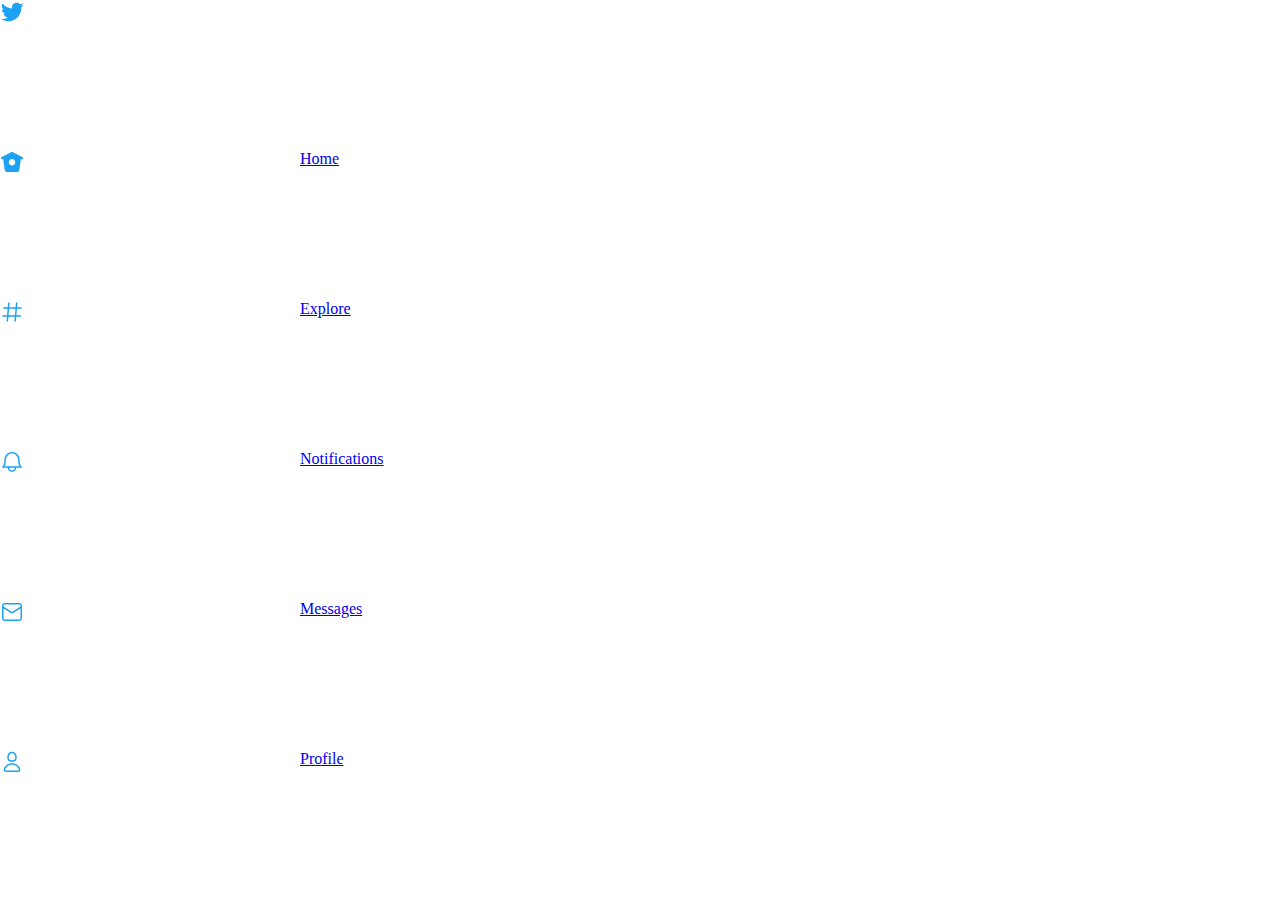
==== home.html @ f5b78ab3 "added home" ====
<html>

<head>
<link rel="stylesheet" href="twitter2-home.css"/>
</head>

<body>

<!--left-->
<div id="left">
<svg id="twitter-icon" class="icon_color">
<g>
<path d="M23.643 4.937c-.835.37-1.732.62-2.675.733.962-.576 1.7-1.49 2.048-2.578-.9.534-1.897.922-2.958 1.13-.85-.904-2.06-1.47-3.4-1.47-2.572 0-4.658 2.086-4.658 4.66 0 .364.042.718.12 1.06-3.873-.195-7.304-2.05-9.602-4.868-.4.69-.63 1.49-.63 2.342 0 1.616.823 3.043 2.072 3.878-.764-.025-1.482-.234-2.11-.583v.06c0 2.257 1.605 4.14 3.737 4.568-.392.106-.803.162-1.227.162-.3 0-.593-.028-.877-.082.593 1.85 2.313 3.198 4.352 3.234-1.595 1.25-3.604 1.995-5.786 1.995-.376 0-.747-.022-1.112-.065 2.062 1.323 4.51 2.093 7.14 2.093 8.57 0 13.255-7.098 13.255-13.254 0-.2-.005-.402-.014-.602.91-.658 1.7-1.477 2.323-2.41z">
</path>
</g>
</svg>

<a  id="home_icon"  href="#">
	<div class="flex_row">
		<div class=flex_display">
			<svg class="icon_color">
			<g>
			<path d="M22.58 7.35L12.475 1.897c-.297-.16-.654-.16-.95 0L1.425 7.35c-.486.264-.667.87-.405 1.356.18.335.525.525.88.525.16 0 .324-.038.475-.12l.734-.396 1.59 11.25c.216 1.214 1.31 2.062 2.66 2.062h9.282c1.35 0 2.444-.848 2.662-2.088l1.588-11.225.737.398c.485.263 1.092.082 1.354-.404.263-.486.08-1.093-.404-1.355zM12 15.435c-1.795 0-3.25-1.455-3.25-3.25s1.455-3.25 3.25-3.25 3.25 1.455 3.25 3.25-1.455 3.25-3.25 3.25z"></path>
			</g>
			</svg>
		</div>
		<div class=flex_display">
			<span>Home</span>
		</div>
	</div>
</a>
<a  id="explore_icon"  href="#">
	<div class="flex_row">
		<div class=flex_display">
			<svg class="icon_color">
			<g>
			<path d="M21 7.337h-3.93l.372-4.272c.036-.412-.27-.775-.682-.812-.417-.03-.776.27-.812.683l-.383 4.4h-6.32l.37-4.27c.037-.413-.27-.776-.68-.813-.42-.03-.777.27-.813.683l-.382 4.4H3.782c-.414 0-.75.337-.75.75s.336.75.75.75H7.61l-.55 6.327H3c-.414 0-.75.336-.75.75s.336.75.75.75h3.93l-.372 4.272c-.036.412.27.775.682.812l.066.003c.385 0 .712-.295.746-.686l.383-4.4h6.32l-.37 4.27c-.036.413.27.776.682.813l.066.003c.385 0 .712-.295.746-.686l.382-4.4h3.957c.413 0 .75-.337.75-.75s-.337-.75-.75-.75H16.39l.55-6.327H21c.414 0 .75-.336.75-.75s-.336-.75-.75-.75zm-6.115 7.826h-6.32l.55-6.326h6.32l-.55 6.326z"></path>
			</g>
			</svg>
		</div>
		<div class=flex_display">
			<span>Explore</span>
		</div>
	</div>
</a>
<a  id="notification_icon"  href="#">
	<div class="flex_row">
		<div class=flex_display">
			<svg class="icon_color">
			<g>
			<path d="M21.697 16.468c-.02-.016-2.14-1.64-2.103-6.03.02-2.532-.812-4.782-2.347-6.335C15.872 2.71 14.01 1.94 12.005 1.93h-.013c-2.004.01-3.866.78-5.242 2.174-1.534 1.553-2.368 3.802-2.346 6.334.037 4.33-2.02 5.967-2.102 6.03-.26.193-.366.53-.265.838.102.308.39.515.712.515h4.92c.102 2.31 1.997 4.16 4.33 4.16s4.226-1.85 4.327-4.16h4.922c.322 0 .61-.206.71-.514.103-.307-.003-.645-.263-.838zM12 20.478c-1.505 0-2.73-1.177-2.828-2.658h5.656c-.1 1.48-1.323 2.66-2.828 2.66zM4.38 16.32c.74-1.132 1.548-3.028 1.524-5.896-.018-2.16.644-3.982 1.913-5.267C8.91 4.05 10.397 3.437 12 3.43c1.603.008 3.087.62 4.18 1.728 1.27 1.285 1.933 3.106 1.915 5.267-.024 2.868.785 4.765 1.525 5.896H4.38z"></path>
			</g>
			</svg>
		</div>
		<div class=flex_display">
			<span>Notifications</span>
		</div>
	</div>
</a>
<a  id="messages_icon"  href="#">
	<div class="flex_row">
		<div class=flex_display">
			<svg class="icon_color">
			<g>
			<path d="M19.25 3.018H4.75C3.233 3.018 2 4.252 2 5.77v12.495c0 1.518 1.233 2.753 2.75 2.753h14.5c1.517 0 2.75-1.235 2.75-2.753V5.77c0-1.518-1.233-2.752-2.75-2.752zm-14.5 1.5h14.5c.69 0 1.25.56 1.25 1.25v.714l-8.05 5.367c-.273.18-.626.182-.9-.002L3.5 6.482v-.714c0-.69.56-1.25 1.25-1.25zm14.5 14.998H4.75c-.69 0-1.25-.56-1.25-1.25V8.24l7.24 4.83c.383.256.822.384 1.26.384.44 0 .877-.128 1.26-.383l7.24-4.83v10.022c0 .69-.56 1.25-1.25 1.25z"></path>
			</g>
			</svg>
		</div>
		<div class=flex_display">
			<span>Messages</span>
		</div>
	</div>
</a>
<a  id="profile_icon"  href="#">
	<div class="flex_row">
		<div class=flex_display">
			<svg class="icon_color">
			<g>
			<path d="M12 11.816c1.355 0 2.872-.15 3.84-1.256.814-.93 1.078-2.368.806-4.392-.38-2.825-2.117-4.512-4.646-4.512S7.734 3.343 7.354 6.17c-.272 2.022-.008 3.46.806 4.39.968 1.107 2.485 1.256 3.84 1.256zM8.84 6.368c.162-1.2.787-3.212 3.16-3.212s2.998 2.013 3.16 3.212c.207 1.55.057 2.627-.45 3.205-.455.52-1.266.743-2.71.743s-2.255-.223-2.71-.743c-.507-.578-.657-1.656-.45-3.205zm11.44 12.868c-.877-3.526-4.282-5.99-8.28-5.99s-7.403 2.464-8.28 5.99c-.172.692-.028 1.4.395 1.94.408.52 1.04.82 1.733.82h12.304c.693 0 1.325-.3 1.733-.82.424-.54.567-1.247.394-1.94zm-1.576 1.016c-.126.16-.316.246-.552.246H5.848c-.235 0-.426-.085-.552-.246-.137-.174-.18-.412-.12-.654.71-2.855 3.517-4.85 6.824-4.85s6.114 1.994 6.824 4.85c.06.242.017.48-.12.654z"></path>
			</g>
			</svg>
		</div>
		<div class=flex_display">
			<span>Profile</span>
		</div>
	</div>
</a>
</div>

<!--middle-->

<!--right-->
</body>
</html>
---- twitter2-home.css ----
body, html{
	height: 100%;
	margin: 0;
}

#left {
	width: 275px;
}
.borderbox {
	box-sizing: border-box;
}

.blockdisplay {
	display: block;
}

.inlinedisplay{
	display: inline;
}

.icon_color {
	color: rgb(29, 161, 242);
	fill: currentcolor;
}

#home_icon svg g path {
	d: "M22.58 7.35L12.475 1.897c-.297-.16-.654-.16-.95 0L1.425 7.35c-.486.264-.667.87-.405 1.356.18.335.525.525.88.525.16 0 .324-.038.475-.12l.734-.396 1.59 11.25c.216 1.214 1.31 2.062 2.66 2.062h9.282c1.35 0 2.444-.848 2.662-2.088l1.588-11.225.737.398c.485.263 1.092.082 1.354-.404.263-.486.08-1.093-.404-1.355zM12 15.435c-1.795 0-3.25-1.455-3.25-3.25s1.455-3.25 3.25-3.25 3.25 1.455 3.25 3.25-1.455 3.25-3.25 3.25z";
}

.flex_row {
	display: flex;
	flex-direction: row;
}

.flex_display {
	display: flex;
}
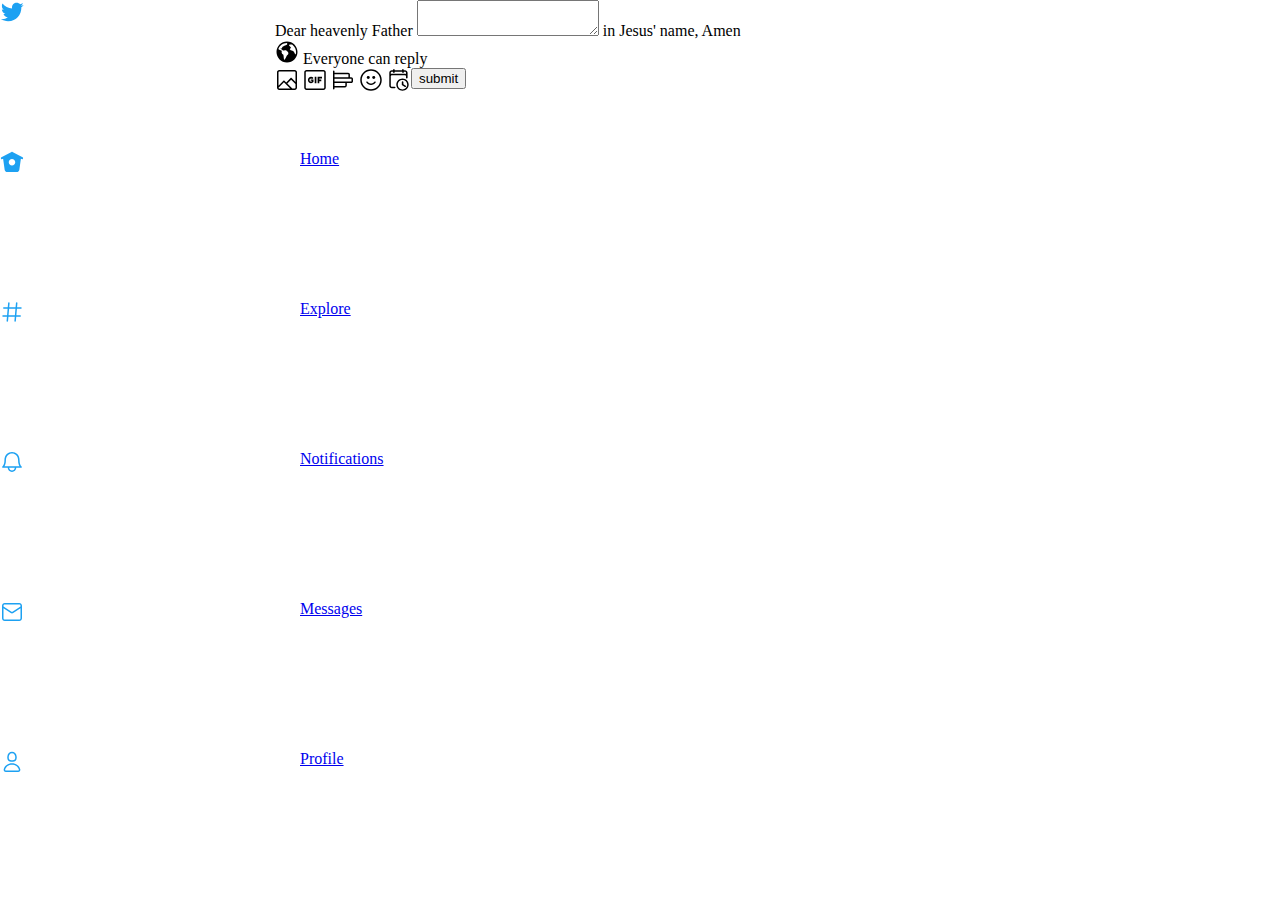
==== commit e4529454: "added textarea" ====
--- a/home.html
+++ b/home.html
@@ -6,6 +6,7 @@
 
 <body>
 
+<div class="flex_row">
 <!--left-->
 <div id="left">
 <svg id="twitter-icon" class="icon_color">
@@ -87,8 +88,67 @@
 </a>
 </div>
 
-<!--middle-->
 
 <!--right-->
+<div class="flex_row">
+<div><img alt="" draggable="true" src="https://abs.twimg.com/sticky/default_profile_images/default_profile_normal.png" class="css-9pa8cd"></div>
+<div class="flex_column">
+<div>
+<span>Dear heavenly Father</span>
+<textarea></textarea>
+<span>in Jesus' name, Amen</span>
+</div>
+<div>
+<svg class="pray_type_icons">
+<g>
+<path d="M12 1.5C6.2 1.5 1.5 6.2 1.5 12S6.2 22.5 12 22.5 22.5 17.8 22.5 12 17.8 1.5 12 1.5zM9.047 5.9c-.878.484-1.22.574-1.486.858-.263.284-.663 1.597-.84 1.712-.177.115-1.462.154-1.462.154s2.148 1.674 2.853 1.832c.706.158 2.43-.21 2.77-.142.342.07 2.116 1.67 2.324 2.074.208.404.166 1.748-.038 1.944-.204.196-1.183 1.09-1.393 1.39-.21.3-1.894 4.078-2.094 4.08-.2 0-.62-.564-.73-.848-.11-.284-.427-4.012-.59-4.263-.163-.25-1.126-.82-1.276-1.026-.15-.207-.552-1.387-.527-1.617.024-.23.492-1.007.374-1.214-.117-.207-2.207-1.033-2.61-1.18-.403-.145-.983-.332-.983-.332 1.13-3.652 4.515-6.318 8.52-6.38 0 0 .125-.018.186.14.11.286.256 1.078.092 1.345-.143.23-2.21.99-3.088 1.474zm11.144 8.24c-.21-.383-1.222-2.35-1.593-2.684-.23-.208-2.2-.912-2.55-1.09-.352-.177-1.258-.997-1.267-1.213-.01-.216 1.115-1.204 1.15-1.524.056-.49-1.882-1.835-1.897-2.054-.015-.22.147-.66.31-.81.403-.36 3.19.04 3.556.36 2 1.757 3.168 4.126 3.168 6.873 0 .776-.18 1.912-.282 2.18-.08.21-.443.232-.595-.04z">
+</path>
+</g>
+</svg>
+<span>Everyone can reply</span></div>
+<div class="flex_row">
+<div>
+<!--image-->
+<svg class="pray_type_icons">
+<g>
+<path d="M19.75 2H4.25C3.01 2 2 3.01 2 4.25v15.5C2 20.99 3.01 22 4.25 22h15.5c1.24 0 2.25-1.01 2.25-2.25V4.25C22 3.01 20.99 2 19.75 2zM4.25 3.5h15.5c.413 0 .75.337.75.75v9.676l-3.858-3.858c-.14-.14-.33-.22-.53-.22h-.003c-.2 0-.393.08-.532.224l-4.317 4.384-1.813-1.806c-.14-.14-.33-.22-.53-.22-.193-.03-.395.08-.535.227L3.5 17.642V4.25c0-.413.337-.75.75-.75zm-.744 16.28l5.418-5.534 6.282 6.254H4.25c-.402 0-.727-.322-.744-.72zm16.244.72h-2.42l-5.007-4.987 3.792-3.85 4.385 4.384v3.703c0 .413-.337.75-.75.75z">
+</path>
+</g>
+</svg>
+<!--gif-->
+<svg class="pray_type_icons">
+<g>
+<path d="M19 10.5V8.8h-4.4v6.4h1.7v-2h2v-1.7h-2v-1H19zm-7.3-1.7h1.7v6.4h-1.7V8.8zm-3.6 1.6c.4 0 .9.2 1.2.5l1.2-1C9.9 9.2 9 8.8 8.1 8.8c-1.8 0-3.2 1.4-3.2 3.2s1.4 3.2 3.2 3.2c1 0 1.8-.4 2.4-1.1v-2.5H7.7v1.2h1.2v.6c-.2.1-.5.2-.8.2-.9 0-1.6-.7-1.6-1.6 0-.8.7-1.6 1.6-1.6z">
+</path>
+<path d="M20.5 2.02h-17c-1.24 0-2.25 1.007-2.25 2.247v15.507c0 1.238 1.01 2.246 2.25 2.246h17c1.24 0 2.25-1.008 2.25-2.246V4.267c0-1.24-1.01-2.247-2.25-2.247zm.75 17.754c0 .41-.336.746-.75.746h-17c-.414 0-.75-.336-.75-.746V4.267c0-.412.336-.747.75-.747h17c.414 0 .75.335.75.747v15.507z"></path>
+</g>
+</svg class="pray_type_icons">
+<!--bar-->
+<svg class="pray_type_icons">
+<g>
+<path d="M20.222 9.16h-1.334c.015-.09.028-.182.028-.277V6.57c0-.98-.797-1.777-1.778-1.777H3.5V3.358c0-.414-.336-.75-.75-.75s-.75.336-.75.75V20.83c0 .415.336.75.75.75s.75-.335.75-.75v-1.434h10.556c.98 0 1.778-.797 1.778-1.777v-2.313c0-.095-.014-.187-.028-.278h4.417c.98 0 1.778-.798 1.778-1.778v-2.31c0-.983-.797-1.78-1.778-1.78zM17.14 6.293c.152 0 .277.124.277.277v2.31c0 .154-.125.28-.278.28H3.5V6.29h13.64zm-2.807 9.014v2.312c0 .153-.125.277-.278.277H3.5v-2.868h10.556c.153 0 .277.126.277.28zM20.5 13.25c0 .153-.125.277-.278.277H3.5V10.66h16.722c.153 0 .278.124.278.277v2.313z">
+</path>
+</g>
+</svg>
+<!--smiley-->
+<svg class="pray_type_icons">
+<g>
+<path d="M12 22.75C6.072 22.75 1.25 17.928 1.25 12S6.072 1.25 12 1.25 22.75 6.072 22.75 12 17.928 22.75 12 22.75zm0-20C6.9 2.75 2.75 6.9 2.75 12S6.9 21.25 12 21.25s9.25-4.15 9.25-9.25S17.1 2.75 12 2.75z"></path><path d="M12 17.115c-1.892 0-3.633-.95-4.656-2.544-.224-.348-.123-.81.226-1.035.348-.226.812-.124 1.036.226.747 1.162 2.016 1.855 3.395 1.855s2.648-.693 3.396-1.854c.224-.35.688-.45 1.036-.225.35.224.45.688.226 1.036-1.025 1.594-2.766 2.545-4.658 2.545z"></path><circle cx="14.738" cy="9.458" r="1.478"></circle><circle cx="9.262" cy="9.458" r="1.478"></circle
+</g>
+</svg>
+<!--schedule-->
+<svg class="pray_type_icons">
+<g><path d="M-37.9 18c-.1-.1-.1-.1-.1-.2.1 0 .1.1.1.2z"></path><path d="M-37.9 18c-.1-.1-.1-.1-.1-.2.1 0 .1.1.1.2zM18 2.2h-1.3v-.3c0-.4-.3-.8-.8-.8-.4 0-.8.3-.8.8v.3H7.7v-.3c0-.4-.3-.8-.8-.8-.4 0-.8.3-.8.8v.3H4.8c-1.4 0-2.5 1.1-2.5 2.5v13.1c0 1.4 1.1 2.5 2.5 2.5h2.9c.4 0 .8-.3.8-.8 0-.4-.3-.8-.8-.8H4.8c-.6 0-1-.5-1-1V7.9c0-.3.4-.7 1-.7H18c.6 0 1 .4 1 .7v1.8c0 .4.3.8.8.8.4 0 .8-.3.8-.8v-5c-.1-1.4-1.2-2.5-2.6-2.5zm1 3.7c-.3-.1-.7-.2-1-.2H4.8c-.4 0-.7.1-1 .2V4.7c0-.6.5-1 1-1h1.3v.5c0 .4.3.8.8.8.4 0 .8-.3.8-.8v-.5h7.5v.5c0 .4.3.8.8.8.4 0 .8-.3.8-.8v-.5H18c.6 0 1 .5 1 1v1.2z"></path><path d="M15.5 10.4c-3.4 0-6.2 2.8-6.2 6.2 0 3.4 2.8 6.2 6.2 6.2 3.4 0 6.2-2.8 6.2-6.2 0-3.4-2.8-6.2-6.2-6.2zm0 11c-2.6 0-4.7-2.1-4.7-4.7s2.1-4.7 4.7-4.7 4.7 2.1 4.7 4.7c0 2.5-2.1 4.7-4.7 4.7z"></path><path d="M18.9 18.7c-.1.2-.4.4-.6.4-.1 0-.3 0-.4-.1l-3.1-2v-3c0-.4.3-.8.8-.8.4 0 .8.3.8.8v2.2l2.4 1.5c.2.2.3.6.1 1z"></path></g>	
+</svg>
+</div>
+<div>
+<button>submit</button>
+<div>
+</div>
+</div>
+</div>
+
+</div>
+</div>
 </body>
 </html>--- a/twitter2-home.css
+++ b/twitter2-home.css
@@ -32,6 +32,14 @@
 	flex-direction: row;
 }
 
+.pray_type_icons{
+	height: 1.5em;
+	width: 1.5em;
+}
+.flex_column {
+	display: flex;
+	flex-direction: column;
+}
 .flex_display {
 	display: flex;
 }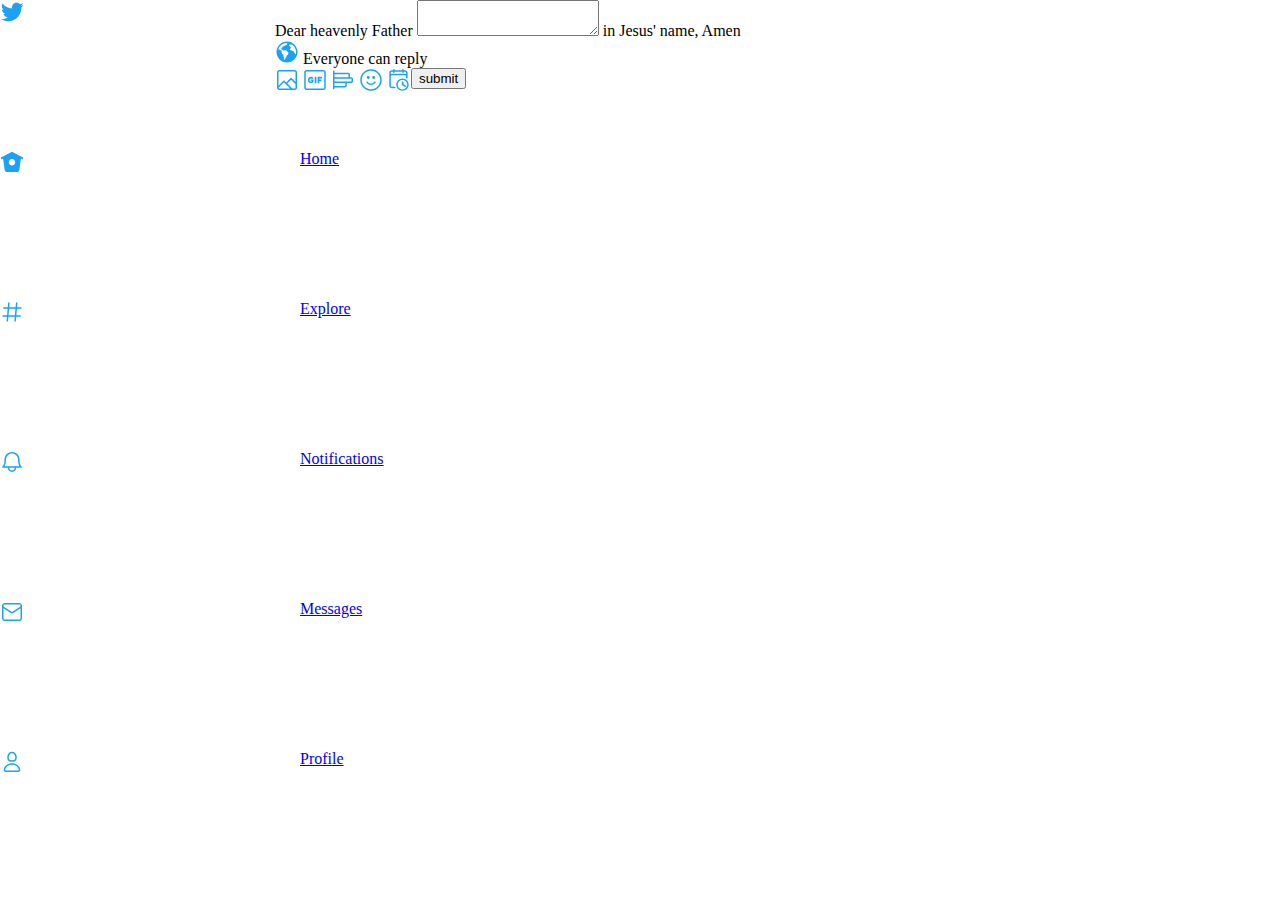
==== commit 355fb3e2: "added textarea" ====
--- a/home.html
+++ b/home.html
@@ -99,7 +99,7 @@
 <span>in Jesus' name, Amen</span>
 </div>
 <div>
-<svg class="pray_type_icons">
+<svg class="icon_color pray_type_icons">
 <g>
 <path d="M12 1.5C6.2 1.5 1.5 6.2 1.5 12S6.2 22.5 12 22.5 22.5 17.8 22.5 12 17.8 1.5 12 1.5zM9.047 5.9c-.878.484-1.22.574-1.486.858-.263.284-.663 1.597-.84 1.712-.177.115-1.462.154-1.462.154s2.148 1.674 2.853 1.832c.706.158 2.43-.21 2.77-.142.342.07 2.116 1.67 2.324 2.074.208.404.166 1.748-.038 1.944-.204.196-1.183 1.09-1.393 1.39-.21.3-1.894 4.078-2.094 4.08-.2 0-.62-.564-.73-.848-.11-.284-.427-4.012-.59-4.263-.163-.25-1.126-.82-1.276-1.026-.15-.207-.552-1.387-.527-1.617.024-.23.492-1.007.374-1.214-.117-.207-2.207-1.033-2.61-1.18-.403-.145-.983-.332-.983-.332 1.13-3.652 4.515-6.318 8.52-6.38 0 0 .125-.018.186.14.11.286.256 1.078.092 1.345-.143.23-2.21.99-3.088 1.474zm11.144 8.24c-.21-.383-1.222-2.35-1.593-2.684-.23-.208-2.2-.912-2.55-1.09-.352-.177-1.258-.997-1.267-1.213-.01-.216 1.115-1.204 1.15-1.524.056-.49-1.882-1.835-1.897-2.054-.015-.22.147-.66.31-.81.403-.36 3.19.04 3.556.36 2 1.757 3.168 4.126 3.168 6.873 0 .776-.18 1.912-.282 2.18-.08.21-.443.232-.595-.04z">
 </path>
@@ -109,35 +109,35 @@
 <div class="flex_row">
 <div>
 <!--image-->
-<svg class="pray_type_icons">
+<svg class="icon_color pray_type_icons">
 <g>
 <path d="M19.75 2H4.25C3.01 2 2 3.01 2 4.25v15.5C2 20.99 3.01 22 4.25 22h15.5c1.24 0 2.25-1.01 2.25-2.25V4.25C22 3.01 20.99 2 19.75 2zM4.25 3.5h15.5c.413 0 .75.337.75.75v9.676l-3.858-3.858c-.14-.14-.33-.22-.53-.22h-.003c-.2 0-.393.08-.532.224l-4.317 4.384-1.813-1.806c-.14-.14-.33-.22-.53-.22-.193-.03-.395.08-.535.227L3.5 17.642V4.25c0-.413.337-.75.75-.75zm-.744 16.28l5.418-5.534 6.282 6.254H4.25c-.402 0-.727-.322-.744-.72zm16.244.72h-2.42l-5.007-4.987 3.792-3.85 4.385 4.384v3.703c0 .413-.337.75-.75.75z">
 </path>
 </g>
 </svg>
 <!--gif-->
-<svg class="pray_type_icons">
+<svg class="icon_color pray_type_icons">
 <g>
 <path d="M19 10.5V8.8h-4.4v6.4h1.7v-2h2v-1.7h-2v-1H19zm-7.3-1.7h1.7v6.4h-1.7V8.8zm-3.6 1.6c.4 0 .9.2 1.2.5l1.2-1C9.9 9.2 9 8.8 8.1 8.8c-1.8 0-3.2 1.4-3.2 3.2s1.4 3.2 3.2 3.2c1 0 1.8-.4 2.4-1.1v-2.5H7.7v1.2h1.2v.6c-.2.1-.5.2-.8.2-.9 0-1.6-.7-1.6-1.6 0-.8.7-1.6 1.6-1.6z">
 </path>
 <path d="M20.5 2.02h-17c-1.24 0-2.25 1.007-2.25 2.247v15.507c0 1.238 1.01 2.246 2.25 2.246h17c1.24 0 2.25-1.008 2.25-2.246V4.267c0-1.24-1.01-2.247-2.25-2.247zm.75 17.754c0 .41-.336.746-.75.746h-17c-.414 0-.75-.336-.75-.746V4.267c0-.412.336-.747.75-.747h17c.414 0 .75.335.75.747v15.507z"></path>
 </g>
-</svg class="pray_type_icons">
+</svg>
 <!--bar-->
-<svg class="pray_type_icons">
+<svg class="pray_type_icons icon_color">
 <g>
 <path d="M20.222 9.16h-1.334c.015-.09.028-.182.028-.277V6.57c0-.98-.797-1.777-1.778-1.777H3.5V3.358c0-.414-.336-.75-.75-.75s-.75.336-.75.75V20.83c0 .415.336.75.75.75s.75-.335.75-.75v-1.434h10.556c.98 0 1.778-.797 1.778-1.777v-2.313c0-.095-.014-.187-.028-.278h4.417c.98 0 1.778-.798 1.778-1.778v-2.31c0-.983-.797-1.78-1.778-1.78zM17.14 6.293c.152 0 .277.124.277.277v2.31c0 .154-.125.28-.278.28H3.5V6.29h13.64zm-2.807 9.014v2.312c0 .153-.125.277-.278.277H3.5v-2.868h10.556c.153 0 .277.126.277.28zM20.5 13.25c0 .153-.125.277-.278.277H3.5V10.66h16.722c.153 0 .278.124.278.277v2.313z">
 </path>
 </g>
 </svg>
 <!--smiley-->
-<svg class="pray_type_icons">
+<svg class="pray_type_icons icon_color">
 <g>
 <path d="M12 22.75C6.072 22.75 1.25 17.928 1.25 12S6.072 1.25 12 1.25 22.75 6.072 22.75 12 17.928 22.75 12 22.75zm0-20C6.9 2.75 2.75 6.9 2.75 12S6.9 21.25 12 21.25s9.25-4.15 9.25-9.25S17.1 2.75 12 2.75z"></path><path d="M12 17.115c-1.892 0-3.633-.95-4.656-2.544-.224-.348-.123-.81.226-1.035.348-.226.812-.124 1.036.226.747 1.162 2.016 1.855 3.395 1.855s2.648-.693 3.396-1.854c.224-.35.688-.45 1.036-.225.35.224.45.688.226 1.036-1.025 1.594-2.766 2.545-4.658 2.545z"></path><circle cx="14.738" cy="9.458" r="1.478"></circle><circle cx="9.262" cy="9.458" r="1.478"></circle
 </g>
 </svg>
 <!--schedule-->
-<svg class="pray_type_icons">
+<svg class="pray_type_icons icon_color">
 <g><path d="M-37.9 18c-.1-.1-.1-.1-.1-.2.1 0 .1.1.1.2z"></path><path d="M-37.9 18c-.1-.1-.1-.1-.1-.2.1 0 .1.1.1.2zM18 2.2h-1.3v-.3c0-.4-.3-.8-.8-.8-.4 0-.8.3-.8.8v.3H7.7v-.3c0-.4-.3-.8-.8-.8-.4 0-.8.3-.8.8v.3H4.8c-1.4 0-2.5 1.1-2.5 2.5v13.1c0 1.4 1.1 2.5 2.5 2.5h2.9c.4 0 .8-.3.8-.8 0-.4-.3-.8-.8-.8H4.8c-.6 0-1-.5-1-1V7.9c0-.3.4-.7 1-.7H18c.6 0 1 .4 1 .7v1.8c0 .4.3.8.8.8.4 0 .8-.3.8-.8v-5c-.1-1.4-1.2-2.5-2.6-2.5zm1 3.7c-.3-.1-.7-.2-1-.2H4.8c-.4 0-.7.1-1 .2V4.7c0-.6.5-1 1-1h1.3v.5c0 .4.3.8.8.8.4 0 .8-.3.8-.8v-.5h7.5v.5c0 .4.3.8.8.8.4 0 .8-.3.8-.8v-.5H18c.6 0 1 .5 1 1v1.2z"></path><path d="M15.5 10.4c-3.4 0-6.2 2.8-6.2 6.2 0 3.4 2.8 6.2 6.2 6.2 3.4 0 6.2-2.8 6.2-6.2 0-3.4-2.8-6.2-6.2-6.2zm0 11c-2.6 0-4.7-2.1-4.7-4.7s2.1-4.7 4.7-4.7 4.7 2.1 4.7 4.7c0 2.5-2.1 4.7-4.7 4.7z"></path><path d="M18.9 18.7c-.1.2-.4.4-.6.4-.1 0-.3 0-.4-.1l-3.1-2v-3c0-.4.3-.8.8-.8.4 0 .8.3.8.8v2.2l2.4 1.5c.2.2.3.6.1 1z"></path></g>	
 </svg>
 </div>
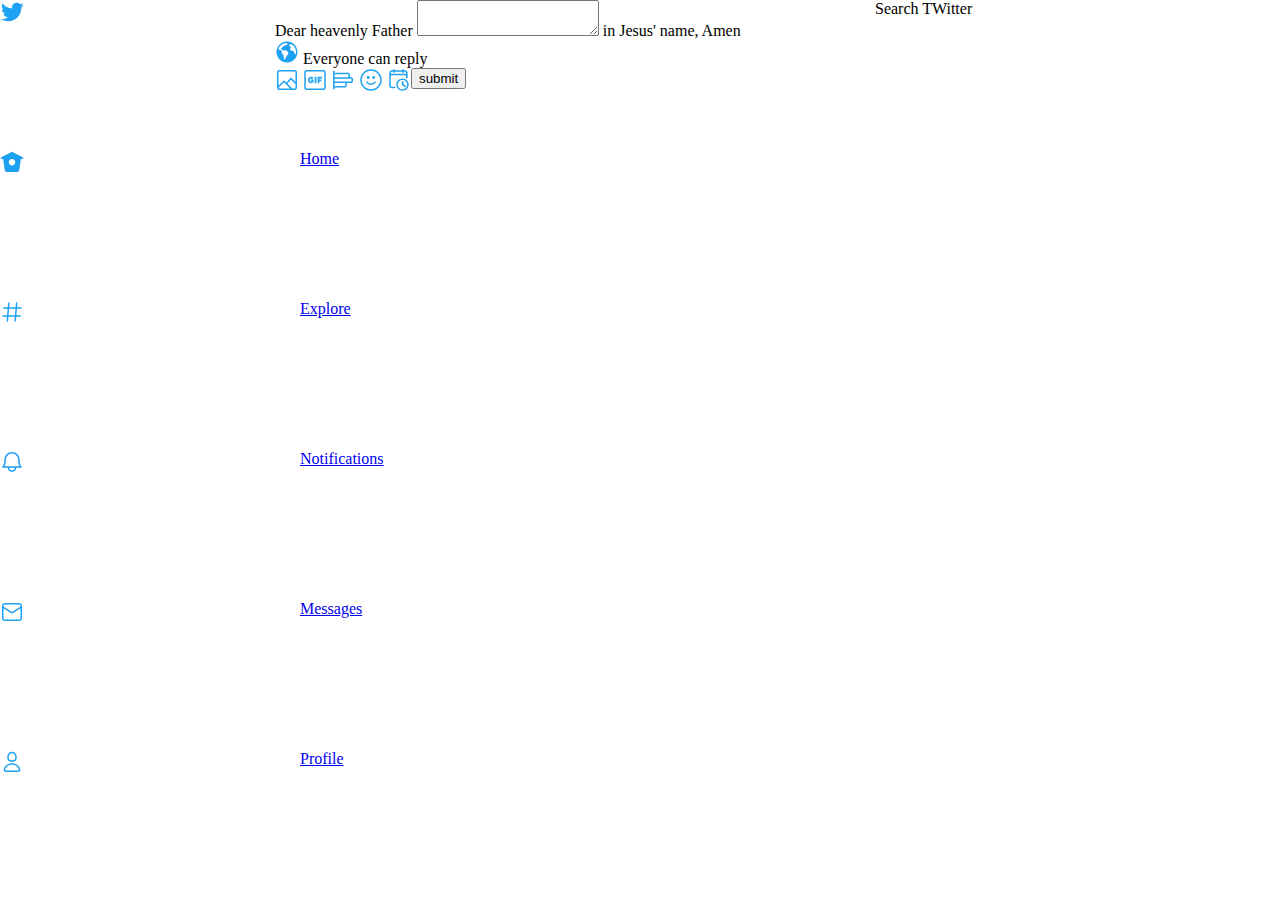
==== commit 33bb1500: "added textarea" ====
--- a/home.html
+++ b/home.html
@@ -1,13 +1,11 @@
-<html>
-
-<head>
-<link rel="stylesheet" href="twitter2-home.css"/>
+<html><head>
+<link rel="stylesheet" href="twitter2-home.css">
 </head>
 
 <body>
 
 <div class="flex_row">
-<!--left-->
+<div style="clip: rect(1px, 1px, 1px, 1px);min-height: 37px;min-width: calc(59.57px);width: 1px;height: 1px;position: absolute;padding-left: 1em;padding-right: 1em;box-sizing: border-box;display: flex;align-items: stretch;">e<div><span></span></div></div><!--left-->
 <div id="left">
 <svg id="twitter-icon" class="icon_color">
 <g>
@@ -16,72 +14,72 @@
 </g>
 </svg>
 
-<a  id="home_icon"  href="#">
+<a id="home_icon" href="#">
 	<div class="flex_row">
-		<div class=flex_display">
+		<div class="flex_display&quot;">
 			<svg class="icon_color">
 			<g>
 			<path d="M22.58 7.35L12.475 1.897c-.297-.16-.654-.16-.95 0L1.425 7.35c-.486.264-.667.87-.405 1.356.18.335.525.525.88.525.16 0 .324-.038.475-.12l.734-.396 1.59 11.25c.216 1.214 1.31 2.062 2.66 2.062h9.282c1.35 0 2.444-.848 2.662-2.088l1.588-11.225.737.398c.485.263 1.092.082 1.354-.404.263-.486.08-1.093-.404-1.355zM12 15.435c-1.795 0-3.25-1.455-3.25-3.25s1.455-3.25 3.25-3.25 3.25 1.455 3.25 3.25-1.455 3.25-3.25 3.25z"></path>
 			</g>
 			</svg>
 		</div>
-		<div class=flex_display">
+		<div class="flex_display&quot;">
 			<span>Home</span>
 		</div>
 	</div>
 </a>
-<a  id="explore_icon"  href="#">
+<a id="explore_icon" href="#">
 	<div class="flex_row">
-		<div class=flex_display">
+		<div class="flex_display&quot;">
 			<svg class="icon_color">
 			<g>
 			<path d="M21 7.337h-3.93l.372-4.272c.036-.412-.27-.775-.682-.812-.417-.03-.776.27-.812.683l-.383 4.4h-6.32l.37-4.27c.037-.413-.27-.776-.68-.813-.42-.03-.777.27-.813.683l-.382 4.4H3.782c-.414 0-.75.337-.75.75s.336.75.75.75H7.61l-.55 6.327H3c-.414 0-.75.336-.75.75s.336.75.75.75h3.93l-.372 4.272c-.036.412.27.775.682.812l.066.003c.385 0 .712-.295.746-.686l.383-4.4h6.32l-.37 4.27c-.036.413.27.776.682.813l.066.003c.385 0 .712-.295.746-.686l.382-4.4h3.957c.413 0 .75-.337.75-.75s-.337-.75-.75-.75H16.39l.55-6.327H21c.414 0 .75-.336.75-.75s-.336-.75-.75-.75zm-6.115 7.826h-6.32l.55-6.326h6.32l-.55 6.326z"></path>
 			</g>
 			</svg>
 		</div>
-		<div class=flex_display">
+		<div class="flex_display&quot;">
 			<span>Explore</span>
 		</div>
 	</div>
 </a>
-<a  id="notification_icon"  href="#">
+<a id="notification_icon" href="#">
 	<div class="flex_row">
-		<div class=flex_display">
+		<div class="flex_display&quot;">
 			<svg class="icon_color">
 			<g>
 			<path d="M21.697 16.468c-.02-.016-2.14-1.64-2.103-6.03.02-2.532-.812-4.782-2.347-6.335C15.872 2.71 14.01 1.94 12.005 1.93h-.013c-2.004.01-3.866.78-5.242 2.174-1.534 1.553-2.368 3.802-2.346 6.334.037 4.33-2.02 5.967-2.102 6.03-.26.193-.366.53-.265.838.102.308.39.515.712.515h4.92c.102 2.31 1.997 4.16 4.33 4.16s4.226-1.85 4.327-4.16h4.922c.322 0 .61-.206.71-.514.103-.307-.003-.645-.263-.838zM12 20.478c-1.505 0-2.73-1.177-2.828-2.658h5.656c-.1 1.48-1.323 2.66-2.828 2.66zM4.38 16.32c.74-1.132 1.548-3.028 1.524-5.896-.018-2.16.644-3.982 1.913-5.267C8.91 4.05 10.397 3.437 12 3.43c1.603.008 3.087.62 4.18 1.728 1.27 1.285 1.933 3.106 1.915 5.267-.024 2.868.785 4.765 1.525 5.896H4.38z"></path>
 			</g>
 			</svg>
 		</div>
-		<div class=flex_display">
+		<div class="flex_display&quot;">
 			<span>Notifications</span>
 		</div>
 	</div>
 </a>
-<a  id="messages_icon"  href="#">
+<a id="messages_icon" href="#">
 	<div class="flex_row">
-		<div class=flex_display">
+		<div class="flex_display&quot;">
 			<svg class="icon_color">
 			<g>
 			<path d="M19.25 3.018H4.75C3.233 3.018 2 4.252 2 5.77v12.495c0 1.518 1.233 2.753 2.75 2.753h14.5c1.517 0 2.75-1.235 2.75-2.753V5.77c0-1.518-1.233-2.752-2.75-2.752zm-14.5 1.5h14.5c.69 0 1.25.56 1.25 1.25v.714l-8.05 5.367c-.273.18-.626.182-.9-.002L3.5 6.482v-.714c0-.69.56-1.25 1.25-1.25zm14.5 14.998H4.75c-.69 0-1.25-.56-1.25-1.25V8.24l7.24 4.83c.383.256.822.384 1.26.384.44 0 .877-.128 1.26-.383l7.24-4.83v10.022c0 .69-.56 1.25-1.25 1.25z"></path>
 			</g>
 			</svg>
 		</div>
-		<div class=flex_display">
+		<div class="flex_display&quot;">
 			<span>Messages</span>
 		</div>
 	</div>
 </a>
-<a  id="profile_icon"  href="#">
+<a id="profile_icon" href="#">
 	<div class="flex_row">
-		<div class=flex_display">
+		<div class="flex_display&quot;">
 			<svg class="icon_color">
 			<g>
 			<path d="M12 11.816c1.355 0 2.872-.15 3.84-1.256.814-.93 1.078-2.368.806-4.392-.38-2.825-2.117-4.512-4.646-4.512S7.734 3.343 7.354 6.17c-.272 2.022-.008 3.46.806 4.39.968 1.107 2.485 1.256 3.84 1.256zM8.84 6.368c.162-1.2.787-3.212 3.16-3.212s2.998 2.013 3.16 3.212c.207 1.55.057 2.627-.45 3.205-.455.52-1.266.743-2.71.743s-2.255-.223-2.71-.743c-.507-.578-.657-1.656-.45-3.205zm11.44 12.868c-.877-3.526-4.282-5.99-8.28-5.99s-7.403 2.464-8.28 5.99c-.172.692-.028 1.4.395 1.94.408.52 1.04.82 1.733.82h12.304c.693 0 1.325-.3 1.733-.82.424-.54.567-1.247.394-1.94zm-1.576 1.016c-.126.16-.316.246-.552.246H5.848c-.235 0-.426-.085-.552-.246-.137-.174-.18-.412-.12-.654.71-2.855 3.517-4.85 6.824-4.85s6.114 1.994 6.824 4.85c.06.242.017.48-.12.654z"></path>
 			</g>
 			</svg>
 		</div>
-		<div class=flex_display">
+		<div class="flex_display&quot;">
 			<span>Profile</span>
 		</div>
 	</div>
@@ -90,9 +88,10 @@
 
 
 <!--right-->
-<div class="flex_row">
+<main class="flex_row" style="width: 100%;">
+<div style="max-width:600px; width:100%">
 <div><img alt="" draggable="true" src="https://abs.twimg.com/sticky/default_profile_images/default_profile_normal.png" class="css-9pa8cd"></div>
-<div class="flex_column">
+  <div class="flex_column">
 <div>
 <span>Dear heavenly Father</span>
 <textarea></textarea>
@@ -133,9 +132,8 @@
 <!--smiley-->
 <svg class="pray_type_icons icon_color">
 <g>
-<path d="M12 22.75C6.072 22.75 1.25 17.928 1.25 12S6.072 1.25 12 1.25 22.75 6.072 22.75 12 17.928 22.75 12 22.75zm0-20C6.9 2.75 2.75 6.9 2.75 12S6.9 21.25 12 21.25s9.25-4.15 9.25-9.25S17.1 2.75 12 2.75z"></path><path d="M12 17.115c-1.892 0-3.633-.95-4.656-2.544-.224-.348-.123-.81.226-1.035.348-.226.812-.124 1.036.226.747 1.162 2.016 1.855 3.395 1.855s2.648-.693 3.396-1.854c.224-.35.688-.45 1.036-.225.35.224.45.688.226 1.036-1.025 1.594-2.766 2.545-4.658 2.545z"></path><circle cx="14.738" cy="9.458" r="1.478"></circle><circle cx="9.262" cy="9.458" r="1.478"></circle
-</g>
-</svg>
+<path d="M12 22.75C6.072 22.75 1.25 17.928 1.25 12S6.072 1.25 12 1.25 22.75 6.072 22.75 12 17.928 22.75 12 22.75zm0-20C6.9 2.75 2.75 6.9 2.75 12S6.9 21.25 12 21.25s9.25-4.15 9.25-9.25S17.1 2.75 12 2.75z"></path><path d="M12 17.115c-1.892 0-3.633-.95-4.656-2.544-.224-.348-.123-.81.226-1.035.348-.226.812-.124 1.036.226.747 1.162 2.016 1.855 3.395 1.855s2.648-.693 3.396-1.854c.224-.35.688-.45 1.036-.225.35.224.45.688.226 1.036-1.025 1.594-2.766 2.545-4.658 2.545z"></path><circle cx="14.738" cy="9.458" r="1.478"></circle><circle cx="9.262" cy="9.458" r="1.478"></circle>
+</g></svg>
 <!--schedule-->
 <svg class="pray_type_icons icon_color">
 <g><path d="M-37.9 18c-.1-.1-.1-.1-.1-.2.1 0 .1.1.1.2z"></path><path d="M-37.9 18c-.1-.1-.1-.1-.1-.2.1 0 .1.1.1.2zM18 2.2h-1.3v-.3c0-.4-.3-.8-.8-.8-.4 0-.8.3-.8.8v.3H7.7v-.3c0-.4-.3-.8-.8-.8-.4 0-.8.3-.8.8v.3H4.8c-1.4 0-2.5 1.1-2.5 2.5v13.1c0 1.4 1.1 2.5 2.5 2.5h2.9c.4 0 .8-.3.8-.8 0-.4-.3-.8-.8-.8H4.8c-.6 0-1-.5-1-1V7.9c0-.3.4-.7 1-.7H18c.6 0 1 .4 1 .7v1.8c0 .4.3.8.8.8.4 0 .8-.3.8-.8v-5c-.1-1.4-1.2-2.5-2.6-2.5zm1 3.7c-.3-.1-.7-.2-1-.2H4.8c-.4 0-.7.1-1 .2V4.7c0-.6.5-1 1-1h1.3v.5c0 .4.3.8.8.8.4 0 .8-.3.8-.8v-.5h7.5v.5c0 .4.3.8.8.8.4 0 .8-.3.8-.8v-.5H18c.6 0 1 .5 1 1v1.2z"></path><path d="M15.5 10.4c-3.4 0-6.2 2.8-6.2 6.2 0 3.4 2.8 6.2 6.2 6.2 3.4 0 6.2-2.8 6.2-6.2 0-3.4-2.8-6.2-6.2-6.2zm0 11c-2.6 0-4.7-2.1-4.7-4.7s2.1-4.7 4.7-4.7 4.7 2.1 4.7 4.7c0 2.5-2.1 4.7-4.7 4.7z"></path><path d="M18.9 18.7c-.1.2-.4.4-.6.4-.1 0-.3 0-.4-.1l-3.1-2v-3c0-.4.3-.8.8-.8.4 0 .8.3.8.8v2.2l2.4 1.5c.2.2.3.6.1 1z"></path></g>	
@@ -150,5 +148,8 @@
 
 </div>
 </div>
-</body>
-</html>+
+<div style="width:350px"><div style="width:100%; margin-right:10px;">Search TWitter</div></div>
+  </main>
+
+</div></body></html>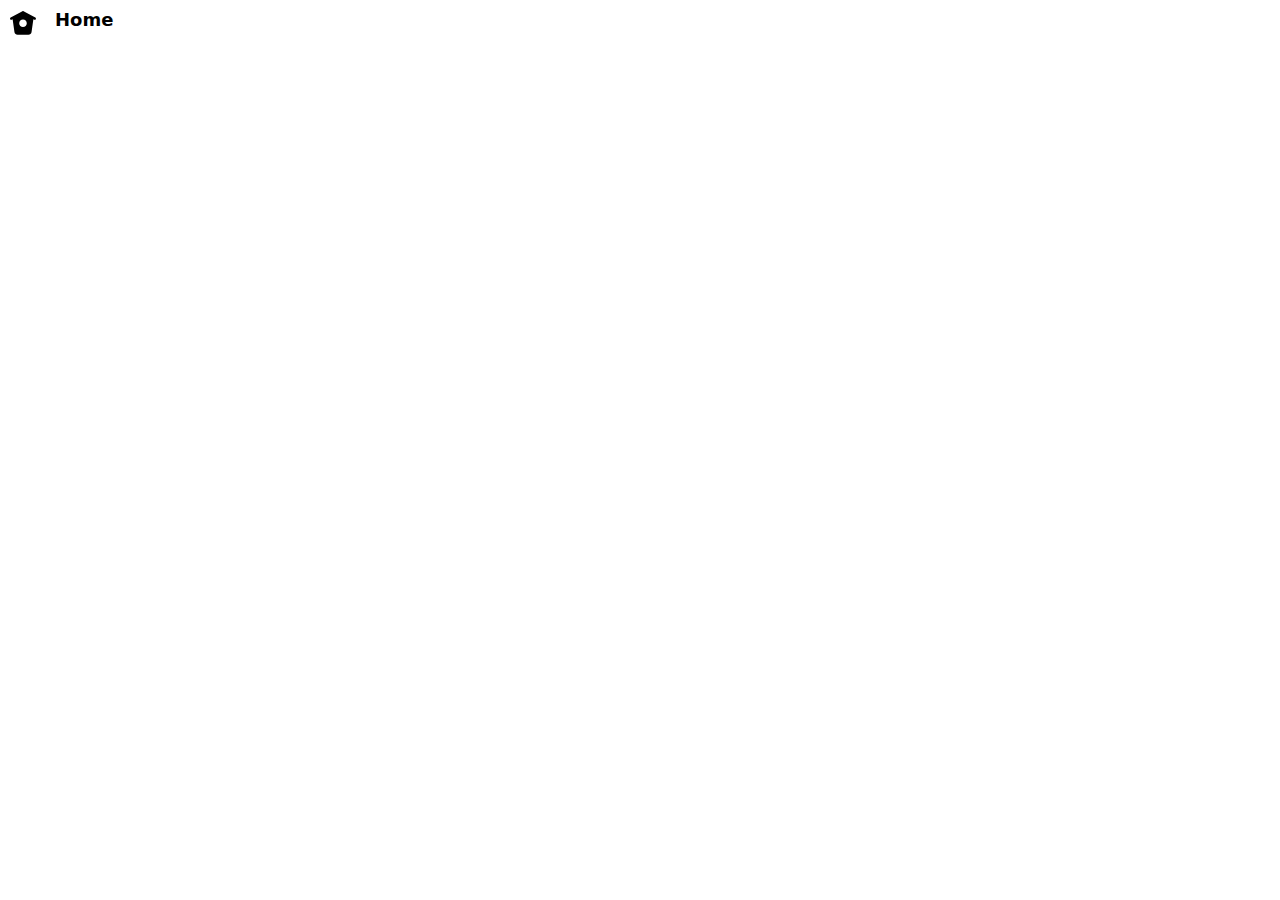
==== commit f0ba4822: "added test.html" ====
--- a/home.html
+++ b/home.html
@@ -1,155 +1,45 @@
-<html><head>
-<link rel="stylesheet" href="twitter2-home.css">
-</head>
-
-<body>
-
-<div class="flex_row">
-<div style="clip: rect(1px, 1px, 1px, 1px);min-height: 37px;min-width: calc(59.57px);width: 1px;height: 1px;position: absolute;padding-left: 1em;padding-right: 1em;box-sizing: border-box;display: flex;align-items: stretch;">e<div><span></span></div></div><!--left-->
-<div id="left">
-<svg id="twitter-icon" class="icon_color">
-<g>
-<path d="M23.643 4.937c-.835.37-1.732.62-2.675.733.962-.576 1.7-1.49 2.048-2.578-.9.534-1.897.922-2.958 1.13-.85-.904-2.06-1.47-3.4-1.47-2.572 0-4.658 2.086-4.658 4.66 0 .364.042.718.12 1.06-3.873-.195-7.304-2.05-9.602-4.868-.4.69-.63 1.49-.63 2.342 0 1.616.823 3.043 2.072 3.878-.764-.025-1.482-.234-2.11-.583v.06c0 2.257 1.605 4.14 3.737 4.568-.392.106-.803.162-1.227.162-.3 0-.593-.028-.877-.082.593 1.85 2.313 3.198 4.352 3.234-1.595 1.25-3.604 1.995-5.786 1.995-.376 0-.747-.022-1.112-.065 2.062 1.323 4.51 2.093 7.14 2.093 8.57 0 13.255-7.098 13.255-13.254 0-.2-.005-.402-.014-.602.91-.658 1.7-1.477 2.323-2.41z">
-</path>
-</g>
-</svg>
-
-<a id="home_icon" href="#">
-	<div class="flex_row">
-		<div class="flex_display&quot;">
-			<svg class="icon_color">
-			<g>
-			<path d="M22.58 7.35L12.475 1.897c-.297-.16-.654-.16-.95 0L1.425 7.35c-.486.264-.667.87-.405 1.356.18.335.525.525.88.525.16 0 .324-.038.475-.12l.734-.396 1.59 11.25c.216 1.214 1.31 2.062 2.66 2.062h9.282c1.35 0 2.444-.848 2.662-2.088l1.588-11.225.737.398c.485.263 1.092.082 1.354-.404.263-.486.08-1.093-.404-1.355zM12 15.435c-1.795 0-3.25-1.455-3.25-3.25s1.455-3.25 3.25-3.25 3.25 1.455 3.25 3.25-1.455 3.25-3.25 3.25z"></path>
-			</g>
-			</svg>
-		</div>
-		<div class="flex_display&quot;">
-			<span>Home</span>
-		</div>
-	</div>
-</a>
-<a id="explore_icon" href="#">
-	<div class="flex_row">
-		<div class="flex_display&quot;">
-			<svg class="icon_color">
-			<g>
-			<path d="M21 7.337h-3.93l.372-4.272c.036-.412-.27-.775-.682-.812-.417-.03-.776.27-.812.683l-.383 4.4h-6.32l.37-4.27c.037-.413-.27-.776-.68-.813-.42-.03-.777.27-.813.683l-.382 4.4H3.782c-.414 0-.75.337-.75.75s.336.75.75.75H7.61l-.55 6.327H3c-.414 0-.75.336-.75.75s.336.75.75.75h3.93l-.372 4.272c-.036.412.27.775.682.812l.066.003c.385 0 .712-.295.746-.686l.383-4.4h6.32l-.37 4.27c-.036.413.27.776.682.813l.066.003c.385 0 .712-.295.746-.686l.382-4.4h3.957c.413 0 .75-.337.75-.75s-.337-.75-.75-.75H16.39l.55-6.327H21c.414 0 .75-.336.75-.75s-.336-.75-.75-.75zm-6.115 7.826h-6.32l.55-6.326h6.32l-.55 6.326z"></path>
-			</g>
-			</svg>
-		</div>
-		<div class="flex_display&quot;">
-			<span>Explore</span>
-		</div>
-	</div>
-</a>
-<a id="notification_icon" href="#">
-	<div class="flex_row">
-		<div class="flex_display&quot;">
-			<svg class="icon_color">
-			<g>
-			<path d="M21.697 16.468c-.02-.016-2.14-1.64-2.103-6.03.02-2.532-.812-4.782-2.347-6.335C15.872 2.71 14.01 1.94 12.005 1.93h-.013c-2.004.01-3.866.78-5.242 2.174-1.534 1.553-2.368 3.802-2.346 6.334.037 4.33-2.02 5.967-2.102 6.03-.26.193-.366.53-.265.838.102.308.39.515.712.515h4.92c.102 2.31 1.997 4.16 4.33 4.16s4.226-1.85 4.327-4.16h4.922c.322 0 .61-.206.71-.514.103-.307-.003-.645-.263-.838zM12 20.478c-1.505 0-2.73-1.177-2.828-2.658h5.656c-.1 1.48-1.323 2.66-2.828 2.66zM4.38 16.32c.74-1.132 1.548-3.028 1.524-5.896-.018-2.16.644-3.982 1.913-5.267C8.91 4.05 10.397 3.437 12 3.43c1.603.008 3.087.62 4.18 1.728 1.27 1.285 1.933 3.106 1.915 5.267-.024 2.868.785 4.765 1.525 5.896H4.38z"></path>
-			</g>
-			</svg>
-		</div>
-		<div class="flex_display&quot;">
-			<span>Notifications</span>
-		</div>
-	</div>
-</a>
-<a id="messages_icon" href="#">
-	<div class="flex_row">
-		<div class="flex_display&quot;">
-			<svg class="icon_color">
-			<g>
-			<path d="M19.25 3.018H4.75C3.233 3.018 2 4.252 2 5.77v12.495c0 1.518 1.233 2.753 2.75 2.753h14.5c1.517 0 2.75-1.235 2.75-2.753V5.77c0-1.518-1.233-2.752-2.75-2.752zm-14.5 1.5h14.5c.69 0 1.25.56 1.25 1.25v.714l-8.05 5.367c-.273.18-.626.182-.9-.002L3.5 6.482v-.714c0-.69.56-1.25 1.25-1.25zm14.5 14.998H4.75c-.69 0-1.25-.56-1.25-1.25V8.24l7.24 4.83c.383.256.822.384 1.26.384.44 0 .877-.128 1.26-.383l7.24-4.83v10.022c0 .69-.56 1.25-1.25 1.25z"></path>
-			</g>
-			</svg>
-		</div>
-		<div class="flex_display&quot;">
-			<span>Messages</span>
-		</div>
-	</div>
-</a>
-<a id="profile_icon" href="#">
-	<div class="flex_row">
-		<div class="flex_display&quot;">
-			<svg class="icon_color">
-			<g>
-			<path d="M12 11.816c1.355 0 2.872-.15 3.84-1.256.814-.93 1.078-2.368.806-4.392-.38-2.825-2.117-4.512-4.646-4.512S7.734 3.343 7.354 6.17c-.272 2.022-.008 3.46.806 4.39.968 1.107 2.485 1.256 3.84 1.256zM8.84 6.368c.162-1.2.787-3.212 3.16-3.212s2.998 2.013 3.16 3.212c.207 1.55.057 2.627-.45 3.205-.455.52-1.266.743-2.71.743s-2.255-.223-2.71-.743c-.507-.578-.657-1.656-.45-3.205zm11.44 12.868c-.877-3.526-4.282-5.99-8.28-5.99s-7.403 2.464-8.28 5.99c-.172.692-.028 1.4.395 1.94.408.52 1.04.82 1.733.82h12.304c.693 0 1.325-.3 1.733-.82.424-.54.567-1.247.394-1.94zm-1.576 1.016c-.126.16-.316.246-.552.246H5.848c-.235 0-.426-.085-.552-.246-.137-.174-.18-.412-.12-.654.71-2.855 3.517-4.85 6.824-4.85s6.114 1.994 6.824 4.85c.06.242.017.48-.12.654z"></path>
-			</g>
-			</svg>
-		</div>
-		<div class="flex_display&quot;">
-			<span>Profile</span>
-		</div>
-	</div>
-</a>
-</div>
 
 
-<!--right-->
-<main class="flex_row" style="width: 100%;">
-<div style="max-width:600px; width:100%">
-<div><img alt="" draggable="true" src="https://abs.twimg.com/sticky/default_profile_images/default_profile_normal.png" class="css-9pa8cd"></div>
-  <div class="flex_column">
-<div>
-<span>Dear heavenly Father</span>
-<textarea></textarea>
-<span>in Jesus' name, Amen</span>
-</div>
-<div>
-<svg class="icon_color pray_type_icons">
-<g>
-<path d="M12 1.5C6.2 1.5 1.5 6.2 1.5 12S6.2 22.5 12 22.5 22.5 17.8 22.5 12 17.8 1.5 12 1.5zM9.047 5.9c-.878.484-1.22.574-1.486.858-.263.284-.663 1.597-.84 1.712-.177.115-1.462.154-1.462.154s2.148 1.674 2.853 1.832c.706.158 2.43-.21 2.77-.142.342.07 2.116 1.67 2.324 2.074.208.404.166 1.748-.038 1.944-.204.196-1.183 1.09-1.393 1.39-.21.3-1.894 4.078-2.094 4.08-.2 0-.62-.564-.73-.848-.11-.284-.427-4.012-.59-4.263-.163-.25-1.126-.82-1.276-1.026-.15-.207-.552-1.387-.527-1.617.024-.23.492-1.007.374-1.214-.117-.207-2.207-1.033-2.61-1.18-.403-.145-.983-.332-.983-.332 1.13-3.652 4.515-6.318 8.52-6.38 0 0 .125-.018.186.14.11.286.256 1.078.092 1.345-.143.23-2.21.99-3.088 1.474zm11.144 8.24c-.21-.383-1.222-2.35-1.593-2.684-.23-.208-2.2-.912-2.55-1.09-.352-.177-1.258-.997-1.267-1.213-.01-.216 1.115-1.204 1.15-1.524.056-.49-1.882-1.835-1.897-2.054-.015-.22.147-.66.31-.81.403-.36 3.19.04 3.556.36 2 1.757 3.168 4.126 3.168 6.873 0 .776-.18 1.912-.282 2.18-.08.21-.443.232-.595-.04z">
-</path>
-</g>
-</svg>
-<span>Everyone can reply</span></div>
-<div class="flex_row">
-<div>
-<!--image-->
-<svg class="icon_color pray_type_icons">
-<g>
-<path d="M19.75 2H4.25C3.01 2 2 3.01 2 4.25v15.5C2 20.99 3.01 22 4.25 22h15.5c1.24 0 2.25-1.01 2.25-2.25V4.25C22 3.01 20.99 2 19.75 2zM4.25 3.5h15.5c.413 0 .75.337.75.75v9.676l-3.858-3.858c-.14-.14-.33-.22-.53-.22h-.003c-.2 0-.393.08-.532.224l-4.317 4.384-1.813-1.806c-.14-.14-.33-.22-.53-.22-.193-.03-.395.08-.535.227L3.5 17.642V4.25c0-.413.337-.75.75-.75zm-.744 16.28l5.418-5.534 6.282 6.254H4.25c-.402 0-.727-.322-.744-.72zm16.244.72h-2.42l-5.007-4.987 3.792-3.85 4.385 4.384v3.703c0 .413-.337.75-.75.75z">
-</path>
-</g>
-</svg>
-<!--gif-->
-<svg class="icon_color pray_type_icons">
-<g>
-<path d="M19 10.5V8.8h-4.4v6.4h1.7v-2h2v-1.7h-2v-1H19zm-7.3-1.7h1.7v6.4h-1.7V8.8zm-3.6 1.6c.4 0 .9.2 1.2.5l1.2-1C9.9 9.2 9 8.8 8.1 8.8c-1.8 0-3.2 1.4-3.2 3.2s1.4 3.2 3.2 3.2c1 0 1.8-.4 2.4-1.1v-2.5H7.7v1.2h1.2v.6c-.2.1-.5.2-.8.2-.9 0-1.6-.7-1.6-1.6 0-.8.7-1.6 1.6-1.6z">
-</path>
-<path d="M20.5 2.02h-17c-1.24 0-2.25 1.007-2.25 2.247v15.507c0 1.238 1.01 2.246 2.25 2.246h17c1.24 0 2.25-1.008 2.25-2.246V4.267c0-1.24-1.01-2.247-2.25-2.247zm.75 17.754c0 .41-.336.746-.75.746h-17c-.414 0-.75-.336-.75-.746V4.267c0-.412.336-.747.75-.747h17c.414 0 .75.335.75.747v15.507z"></path>
-</g>
-</svg>
-<!--bar-->
-<svg class="pray_type_icons icon_color">
-<g>
-<path d="M20.222 9.16h-1.334c.015-.09.028-.182.028-.277V6.57c0-.98-.797-1.777-1.778-1.777H3.5V3.358c0-.414-.336-.75-.75-.75s-.75.336-.75.75V20.83c0 .415.336.75.75.75s.75-.335.75-.75v-1.434h10.556c.98 0 1.778-.797 1.778-1.777v-2.313c0-.095-.014-.187-.028-.278h4.417c.98 0 1.778-.798 1.778-1.778v-2.31c0-.983-.797-1.78-1.778-1.78zM17.14 6.293c.152 0 .277.124.277.277v2.31c0 .154-.125.28-.278.28H3.5V6.29h13.64zm-2.807 9.014v2.312c0 .153-.125.277-.278.277H3.5v-2.868h10.556c.153 0 .277.126.277.28zM20.5 13.25c0 .153-.125.277-.278.277H3.5V10.66h16.722c.153 0 .278.124.278.277v2.313z">
-</path>
-</g>
-</svg>
-<!--smiley-->
-<svg class="pray_type_icons icon_color">
-<g>
-<path d="M12 22.75C6.072 22.75 1.25 17.928 1.25 12S6.072 1.25 12 1.25 22.75 6.072 22.75 12 17.928 22.75 12 22.75zm0-20C6.9 2.75 2.75 6.9 2.75 12S6.9 21.25 12 21.25s9.25-4.15 9.25-9.25S17.1 2.75 12 2.75z"></path><path d="M12 17.115c-1.892 0-3.633-.95-4.656-2.544-.224-.348-.123-.81.226-1.035.348-.226.812-.124 1.036.226.747 1.162 2.016 1.855 3.395 1.855s2.648-.693 3.396-1.854c.224-.35.688-.45 1.036-.225.35.224.45.688.226 1.036-1.025 1.594-2.766 2.545-4.658 2.545z"></path><circle cx="14.738" cy="9.458" r="1.478"></circle><circle cx="9.262" cy="9.458" r="1.478"></circle>
-</g></svg>
-<!--schedule-->
-<svg class="pray_type_icons icon_color">
-<g><path d="M-37.9 18c-.1-.1-.1-.1-.1-.2.1 0 .1.1.1.2z"></path><path d="M-37.9 18c-.1-.1-.1-.1-.1-.2.1 0 .1.1.1.2zM18 2.2h-1.3v-.3c0-.4-.3-.8-.8-.8-.4 0-.8.3-.8.8v.3H7.7v-.3c0-.4-.3-.8-.8-.8-.4 0-.8.3-.8.8v.3H4.8c-1.4 0-2.5 1.1-2.5 2.5v13.1c0 1.4 1.1 2.5 2.5 2.5h2.9c.4 0 .8-.3.8-.8 0-.4-.3-.8-.8-.8H4.8c-.6 0-1-.5-1-1V7.9c0-.3.4-.7 1-.7H18c.6 0 1 .4 1 .7v1.8c0 .4.3.8.8.8.4 0 .8-.3.8-.8v-5c-.1-1.4-1.2-2.5-2.6-2.5zm1 3.7c-.3-.1-.7-.2-1-.2H4.8c-.4 0-.7.1-1 .2V4.7c0-.6.5-1 1-1h1.3v.5c0 .4.3.8.8.8.4 0 .8-.3.8-.8v-.5h7.5v.5c0 .4.3.8.8.8.4 0 .8-.3.8-.8v-.5H18c.6 0 1 .5 1 1v1.2z"></path><path d="M15.5 10.4c-3.4 0-6.2 2.8-6.2 6.2 0 3.4 2.8 6.2 6.2 6.2 3.4 0 6.2-2.8 6.2-6.2 0-3.4-2.8-6.2-6.2-6.2zm0 11c-2.6 0-4.7-2.1-4.7-4.7s2.1-4.7 4.7-4.7 4.7 2.1 4.7 4.7c0 2.5-2.1 4.7-4.7 4.7z"></path><path d="M18.9 18.7c-.1.2-.4.4-.6.4-.1 0-.3 0-.4-.1l-3.1-2v-3c0-.4.3-.8.8-.8.4 0 .8.3.8.8v2.2l2.4 1.5c.2.2.3.6.1 1z"></path></g>	
-</svg>
-</div>
-<div>
-<button>submit</button>
-<div>
-</div>
-</div>
-</div>
+<html>
+   <head>
+   
+   <style>
+     .icon-text{
+	 font-family: system-ui, -apple-system, BlinkMacSystemFont, "Segoe UI", Roboto, Ubuntu, "Helvetica Neue", sans-serif;
+	 font-weight:bold;
+	 font-size: 18px;
+	 margin-left: 18px;
+	 
+	 }
+	 
+	 .link-button-container{
+	        display:flex; flex-direction:row; border-color: white; border-style: solid; border-width: 1px; border-radius: 9999px; 
+	 	   
 
-</div>
-</div>
+	 }
+	 
+	 .link-button-container:hover{
+	    background-color: rgba(29, 161, 242, 0.1);
+		color: rgb(29, 161, 242);
+	 }
+   </style>
+   </head>
+   <body>
+      <!--link-->
+      <div class="link-button-container">
+	     <!--icon-->
+         <div style="margin:0px; height: 1">
+            <svg viewBox="0 0 24 24" style="height:1.75rem; fill: currentColor;">
+               <g>
+                  <path d="M22.58 7.35L12.475 1.897c-.297-.16-.654-.16-.95 0L1.425 7.35c-.486.264-.667.87-.405 1.356.18.335.525.525.88.525.16 0 .324-.038.475-.12l.734-.396 1.59 11.25c.216 1.214 1.31 2.062 2.66 2.062h9.282c1.35 0 2.444-.848 2.662-2.088l1.588-11.225.737.398c.485.263 1.092.082 1.354-.404.263-.486.08-1.093-.404-1.355zM12 15.435c-1.795 0-3.25-1.455-3.25-3.25s1.455-3.25 3.25-3.25 3.25 1.455 3.25 3.25-1.455 3.25-3.25 3.25z"></path>
+               </g>
+            </svg>
+         </div>
+         <!--text-->
+         <div class="icon-text">
+            <span>Home</span>
+         </div>
+      </div>
+   </body>
+</html>
 
-<div style="width:350px"><div style="width:100%; margin-right:10px;">Search TWitter</div></div>
-  </main>
-
-</div></body></html>